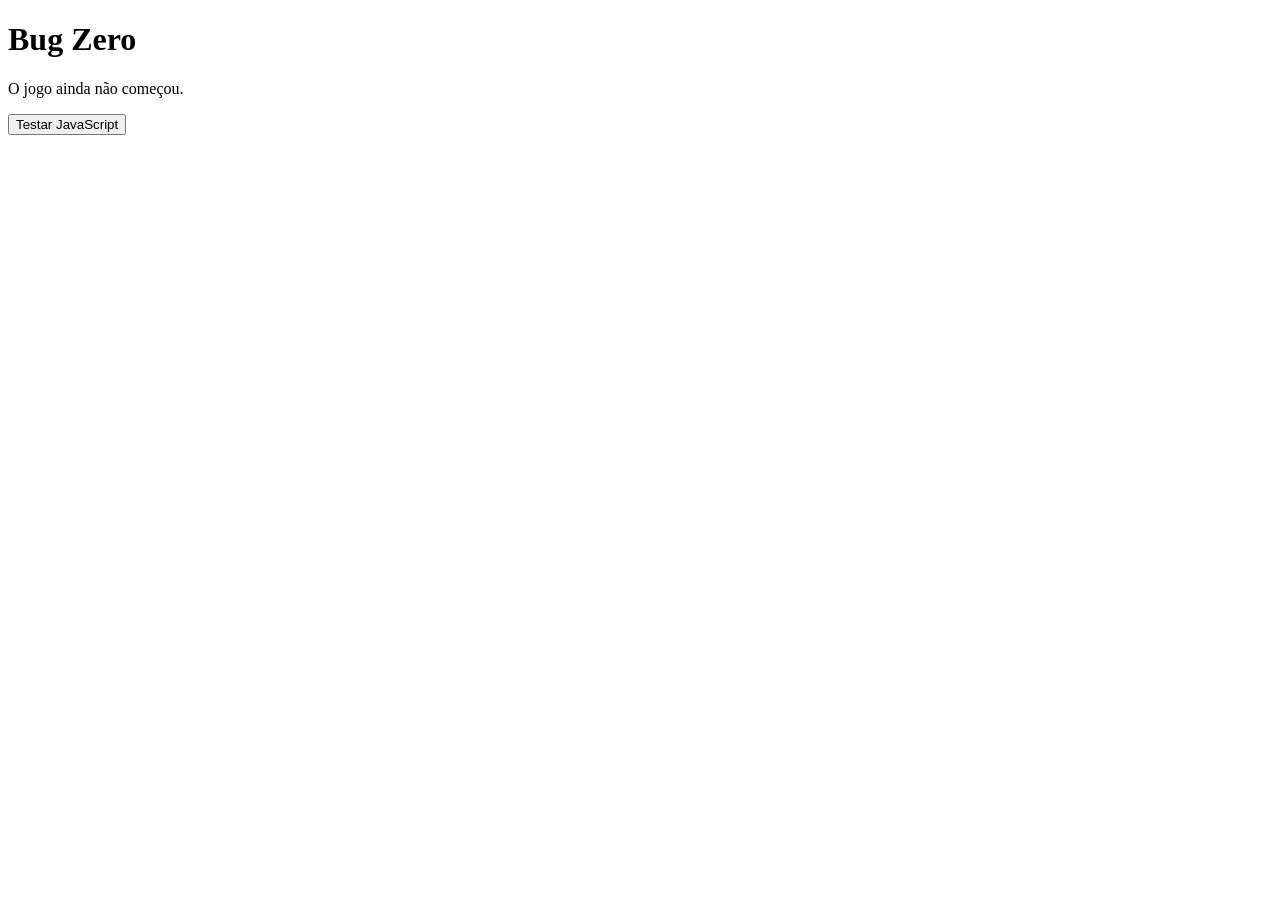
==== raiz/index.html @ b95f59e7 "Implementa estrutura base" ====
<!DOCTYPE html>
<html lang="pt-BR">
<head>
  <meta charset="UTF-8">
  <meta name="viewport" content="width=device-width, initial-scale=1.0">
  <title>Quiz na WEB</title>
  <link rel="stylesheet" href="style.css">
</head>
<body>
  <main>
    <h1>Bug Zero</h1>
    <p id="mensagem">O jogo ainda não começou.</p>
    <button id="btn-teste" type="button">Testar JavaScript</button>
  </main>
  <script src="script.js"></script>
</body>
</html>
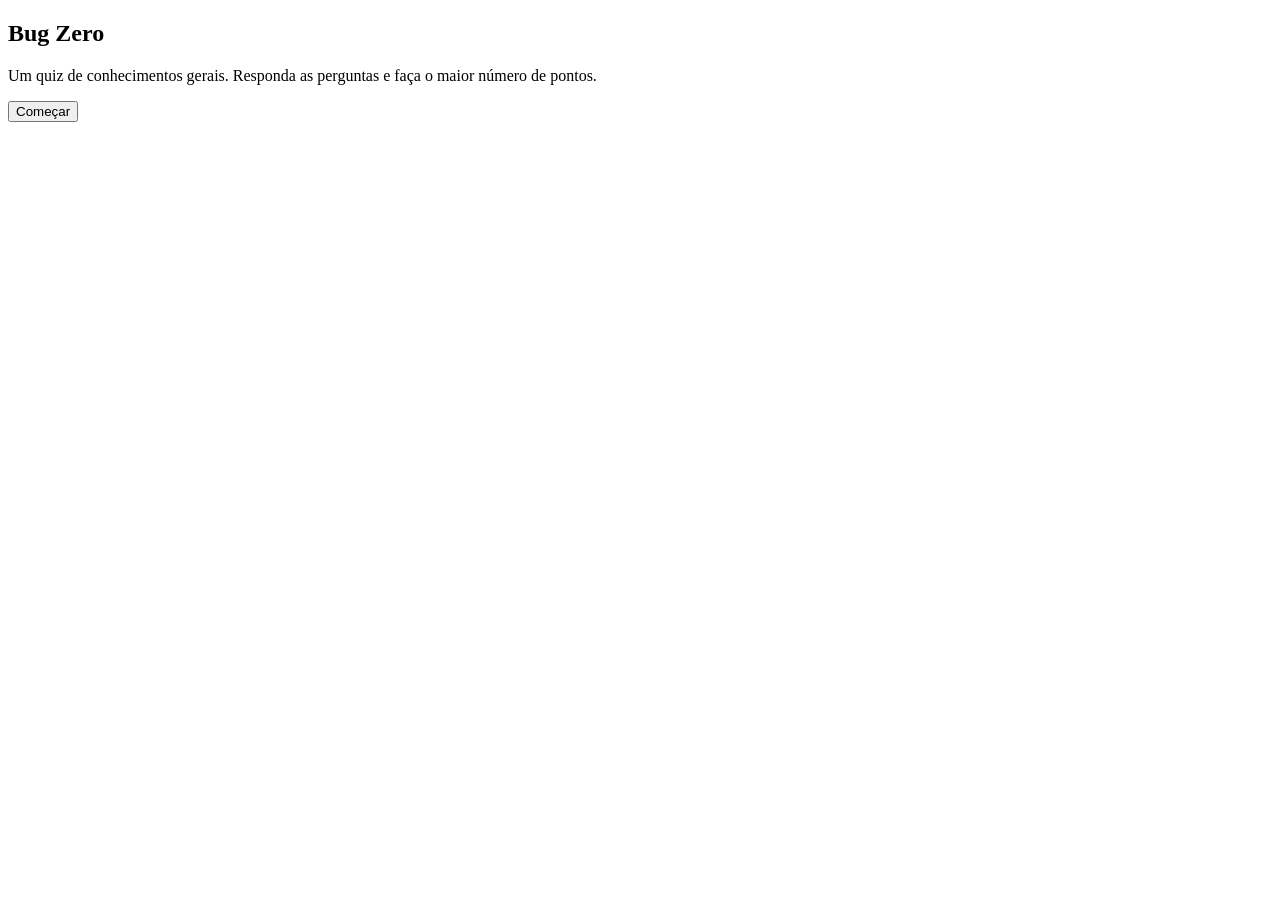
==== commit 7fe8f633: "Adiciona as tres telas e a estrutura de estado" ====
--- a/raiz/index.html
+++ b/raiz/index.html
@@ -3,14 +3,27 @@
 <head>
   <meta charset="UTF-8">
   <meta name="viewport" content="width=device-width, initial-scale=1.0">
-  <title>Quiz na WEB</title>
+  <title>Bug Zero</title>
   <link rel="stylesheet" href="style.css">
 </head>
 <body>
-  <main>
-    <h1>Bug Zero</h1>
-    <p id="mensagem">O jogo ainda não começou.</p>
-    <button id="btn-teste" type="button">Testar JavaScript</button>
+    <main>
+    <section id="tela-inicio">
+      <h1>Bug Zero</h1>
+      <p>Um quiz de conhecimentos gerais. Responda as perguntas e faça o maior número de pontos.</p>
+      <button id="btn-comecar" type="button">Começar</button>
+    </section>
+
+    <section id="tela-jogo" hidden>
+      <p>pergunta x  qwertyuiopsdfghjk.</p>
+      <button id="btn-terminar" type="button">Terminar</button>
+    </section>
+
+    <section id="tela-fim" hidden>
+      <h2>Fim de jogo</h2>
+      <button id="btn-reiniciar" type="button">Jogar de novo</button>
+    </section>
+
   </main>
   <script src="script.js"></script>
 </body>
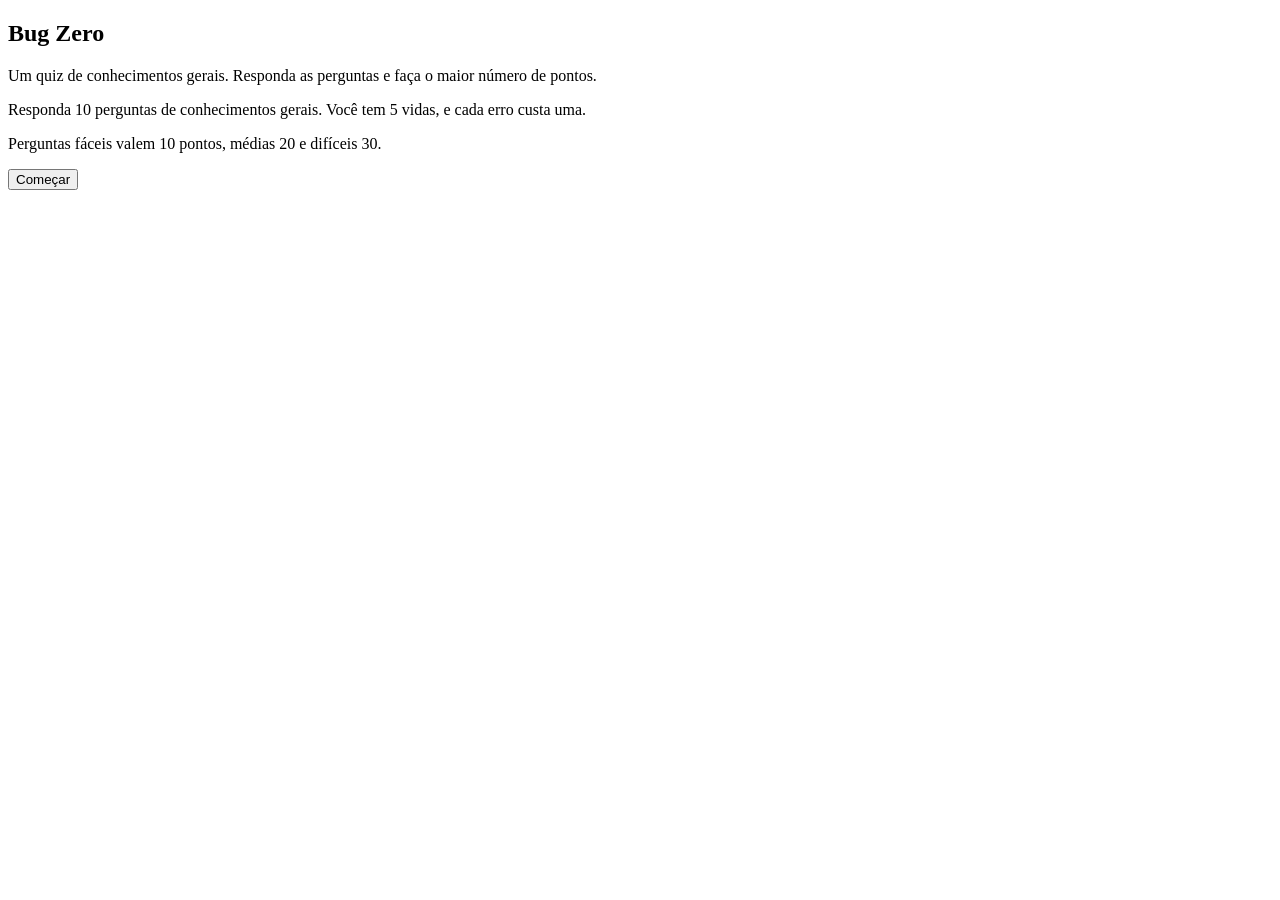
==== commit bdd4bf9f: "Ajusta o numero de vidas e exibe as regras na tela inicial" ====
--- a/raiz/index.html
+++ b/raiz/index.html
@@ -11,20 +11,31 @@
     <section id="tela-inicio">
       <h1>Bug Zero</h1>
       <p>Um quiz de conhecimentos gerais. Responda as perguntas e faça o maior número de pontos.</p>
+      <p>Responda 10 perguntas de conhecimentos gerais. Você tem 5 vidas, e cada erro custa uma.</p>
+      <p>Perguntas fáceis valem 10 pontos, médias 20 e difíceis 30.</p>
       <button id="btn-comecar" type="button">Começar</button>
     </section>
 
     <section id="tela-jogo" hidden>
-      <p>pergunta x  qwertyuiopsdfghjk.</p>
-      <button id="btn-terminar" type="button">Terminar</button>
+      <p id="contador">Pergunta 1 de 10</p>
+      <p id="placar">Pontos: 0</p>
+      <p id="vidas">Vidas: 5</p>
+      <h2 id="pergunta">Pergunta</h2>
+      <div id="alternativas"></div>
+      <p id="retorno"></p>
+      <button id="btn-proxima" type="button" hidden>Próxima</button>
     </section>
 
     <section id="tela-fim" hidden>
-      <h2>Fim de jogo</h2>
+      <h2 id="fim-titulo">Fim de jogo</h2>
+      <p id="fim-pontos">0 pontos</p>
+      <p id="fim-acertos">0 acertos de 10</p>
+      <p id="fim-mensagem"></p>
       <button id="btn-reiniciar" type="button">Jogar de novo</button>
     </section>
 
   </main>
+  <script src="perguntas.js"></script>
   <script src="script.js"></script>
 </body>
 </html>
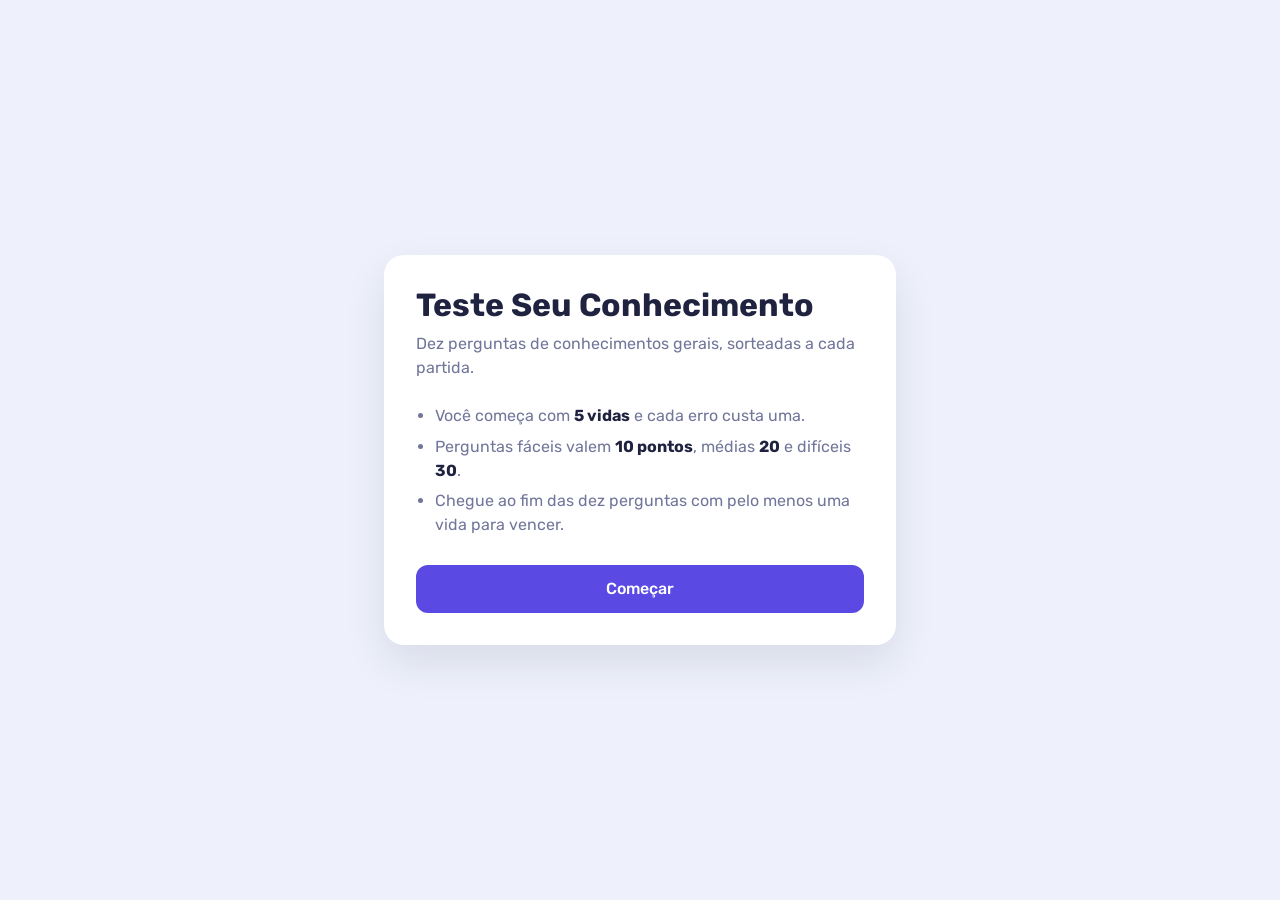
==== commit e3655fd9: "Adiciona o visual do jogo e o destaque das respostas" ====
--- a/raiz/index.html
+++ b/raiz/index.html
@@ -3,39 +3,57 @@
 <head>
   <meta charset="UTF-8">
   <meta name="viewport" content="width=device-width, initial-scale=1.0">
-  <title>Bug Zero</title>
+  <title>Teste Seu Conhecimento</title>
+  <link rel="preconnect" href="https://fonts.googleapis.com">
+  <link rel="preconnect" href="https://fonts.gstatic.com" crossorigin>
+  <link href="https://fonts.googleapis.com/css2?family=Rubik:wght@400;500;700&display=swap" rel="stylesheet">
   <link rel="stylesheet" href="style.css">
 </head>
 <body>
-    <main>
-    <section id="tela-inicio">
-      <h1>Bug Zero</h1>
-      <p>Um quiz de conhecimentos gerais. Responda as perguntas e faça o maior número de pontos.</p>
-      <p>Responda 10 perguntas de conhecimentos gerais. Você tem 5 vidas, e cada erro custa uma.</p>
-      <p>Perguntas fáceis valem 10 pontos, médias 20 e difíceis 30.</p>
-      <button id="btn-comecar" type="button">Começar</button>
+
+  <main class="cartao">
+
+    <section id="tela-inicio" class="tela">
+      <h1>Teste Seu Conhecimento</h1>
+      <p class="intro">Dez perguntas de conhecimentos gerais, sorteadas a cada partida.</p>
+
+      <ul class="regras">
+        <li>Você começa com <strong>5 vidas</strong> e cada erro custa uma.</li>
+        <li>Perguntas fáceis valem <strong>10 pontos</strong>, médias <strong>20</strong> e difíceis <strong>30</strong>.</li>
+        <li>Chegue ao fim das dez perguntas com pelo menos uma vida para vencer.</li>
+      </ul>
+
+      <button id="btn-comecar" class="botao" type="button">Começar</button>
     </section>
 
-    <section id="tela-jogo" hidden>
-      <p id="contador">Pergunta 1 de 10</p>
-      <p id="placar">Pontos: 0</p>
-      <p id="vidas">Vidas: 5</p>
+    <section id="tela-jogo" class="tela" hidden>
+      <div class="barra">
+        <div id="barra-progresso"></div>
+      </div>
+
+      <div class="hud">
+        <span id="contador">Pergunta 1 de 10</span>
+        <span id="placar">Pontos: 0</span>
+        <span id="vidas">Vidas: 5</span>
+      </div>
+
       <h2 id="pergunta">Pergunta</h2>
       <div id="alternativas"></div>
       <p id="retorno"></p>
-      <button id="btn-proxima" type="button" hidden>Próxima</button>
+      <button id="btn-proxima" class="botao" type="button" hidden>Próxima</button>
     </section>
 
-    <section id="tela-fim" hidden>
+    <section id="tela-fim" class="tela" hidden>
       <h2 id="fim-titulo">Fim de jogo</h2>
       <p id="fim-pontos">0 pontos</p>
       <p id="fim-acertos">0 acertos de 10</p>
       <p id="fim-mensagem"></p>
-      <button id="btn-reiniciar" type="button">Jogar de novo</button>
+      <button id="btn-reiniciar" class="botao" type="button">Jogar de novo</button>
     </section>
 
   </main>
+
   <script src="perguntas.js"></script>
   <script src="script.js"></script>
 </body>
-</html>+</html>
--- a/raiz/style.css
+++ b/raiz/style.css
@@ -0,0 +1,229 @@
+/* Cores e medidas usadas no jogo inteiro */
+:root {
+  --fundo: #eef1fb;
+  --cartao: #ffffff;
+  --texto: #1f2340;
+  --texto-suave: #71769a;
+  --borda: #e3e6f5;
+  --destaque: #5a4ae3;
+  --destaque-claro: #ece9ff;
+  --acerto: #12a06a;
+  --acerto-claro: #e4f7ef;
+  --erro: #dd4a5b;
+  --erro-claro: #fdeaec;
+}
+
+/* Faz padding e borda entrarem na largura do elemento */
+* {
+  box-sizing: border-box;
+}
+
+body {
+  margin: 0;
+  min-height: 100vh;
+  display: grid;
+  place-items: center;
+  padding: 1.5rem;
+  background: var(--fundo);
+  color: var(--texto);
+  font-family: "Rubik", system-ui, sans-serif;
+  line-height: 1.5;
+}
+
+/* Precisa vencer o display das seções */
+[hidden] {
+  display: none !important;
+}
+
+/* O cartão branco que segura o jogo */
+.cartao {
+  width: 100%;
+  max-width: 32rem;
+  background: var(--cartao);
+  border-radius: 20px;
+  padding: 2rem;
+  box-shadow: 0 18px 40px rgba(31, 35, 64, 0.1);
+}
+
+h1 {
+  font-size: 2rem;
+  line-height: 1.15;
+  margin: 0 0 0.5rem;
+}
+
+h2 {
+  font-size: 1.4rem;
+  margin: 0;
+}
+
+.intro {
+  margin: 0 0 1.5rem;
+  color: var(--texto-suave);
+}
+
+/* Lista de regras da tela inicial */
+.regras {
+  margin: 0 0 1.75rem;
+  padding-left: 1.2rem;
+  color: var(--texto-suave);
+}
+
+.regras li {
+  margin-bottom: 0.4rem;
+}
+
+.regras strong {
+  color: var(--texto);
+}
+
+/* Botão principal, usado nas três telas */
+.botao {
+  width: 100%;
+  padding: 0.9rem;
+  border: none;
+  border-radius: 12px;
+  background: var(--destaque);
+  color: #ffffff;
+  font-family: inherit;
+  font-size: 1rem;
+  font-weight: 500;
+  cursor: pointer;
+  transition: background 150ms;
+}
+
+.botao:hover {
+  background: #4a3ad0;
+}
+
+/* Barra de progresso da partida */
+.barra {
+  height: 6px;
+  border-radius: 3px;
+  background: var(--borda);
+  overflow: hidden;
+}
+
+#barra-progresso {
+  height: 100%;
+  width: 10%;
+  background: var(--destaque);
+  transition: width 250ms;
+}
+
+/* Linha com contador, pontos e vidas */
+.hud {
+  display: flex;
+  justify-content: space-between;
+  gap: 0.5rem;
+  margin: 1rem 0 1.5rem;
+  font-size: 0.85rem;
+  color: var(--texto-suave);
+}
+
+#pergunta {
+  font-size: 1.35rem;
+  margin-bottom: 1.5rem;
+}
+
+/* Alternativas empilhadas com espaço entre elas */
+#alternativas {
+  display: grid;
+  gap: 0.6rem;
+}
+
+.alternativa {
+  width: 100%;
+  padding: 0.85rem 1rem;
+  text-align: left;
+  background: var(--cartao);
+  border: 2px solid var(--borda);
+  border-radius: 12px;
+  color: var(--texto);
+  font-family: inherit;
+  font-size: 1rem;
+  cursor: pointer;
+  transition: border-color 150ms, background 150ms;
+}
+
+.alternativa:hover:not(:disabled) {
+  border-color: var(--destaque);
+  background: var(--destaque-claro);
+}
+
+.alternativa:disabled {
+  cursor: default;
+}
+
+/* Estados que o JavaScript aplica depois da resposta */
+.alternativa.certa {
+  border-color: var(--acerto);
+  background: var(--acerto-claro);
+  font-weight: 500;
+}
+
+.alternativa.errada {
+  border-color: var(--erro);
+  background: var(--erro-claro);
+}
+
+.alternativa.apagada {
+  opacity: 0.45;
+}
+
+/* Mensagem de acerto ou erro */
+#retorno {
+  min-height: 1.5rem;
+  margin: 1.25rem 0 0;
+  font-size: 0.95rem;
+  color: var(--texto-suave);
+}
+
+#retorno.acerto {
+  color: var(--acerto);
+  font-weight: 500;
+}
+
+#retorno.erro {
+  color: var(--erro);
+}
+
+#btn-proxima {
+  margin-top: 1.25rem;
+}
+
+/* Tela final */
+#tela-fim {
+  text-align: center;
+}
+
+#fim-pontos {
+  margin: 1rem 0 0.25rem;
+  font-size: 3rem;
+  font-weight: 700;
+  color: var(--destaque);
+}
+
+#fim-acertos {
+  margin: 0;
+  color: var(--texto-suave);
+}
+
+#fim-mensagem {
+  margin: 0.75rem 0 1.75rem;
+  color: var(--texto-suave);
+}
+
+/* Ajustes para telas pequenas */
+@media (max-width: 30rem) {
+  .cartao {
+    padding: 1.5rem;
+  }
+
+  h1 {
+    font-size: 1.6rem;
+  }
+
+  #pergunta {
+    font-size: 1.15rem;
+  }
+}
